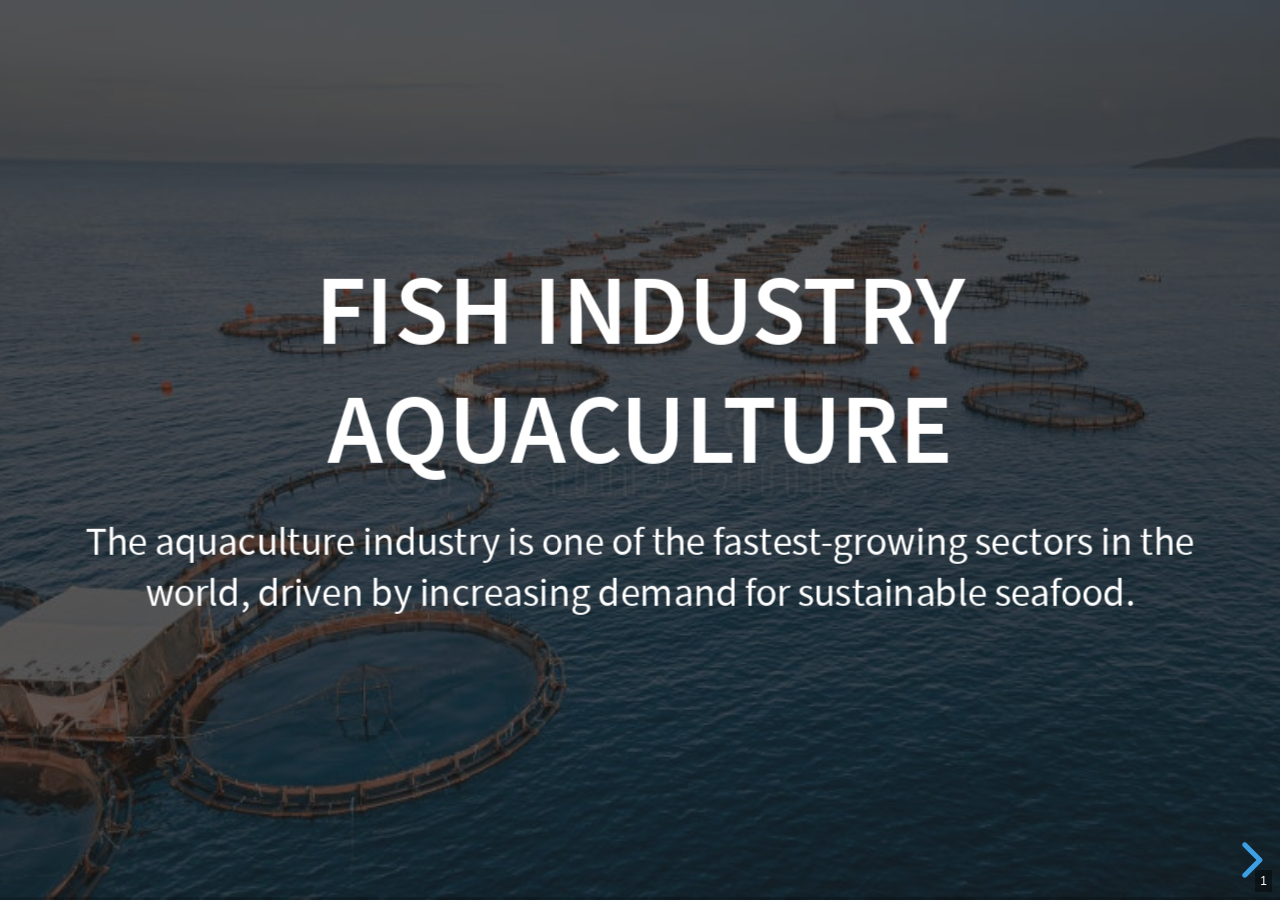
==== slides.html @ e4444623 "Deploying to gh-pages from @ AASanchezA/aquaculture-industry-lightning-talk@790b22c3489206815e1333be" ====
<!doctype html>
<html lang="en">
  <head>
    <meta charset="utf-8" />
    <meta name="viewport" content="width=device-width, initial-scale=1.0, maximum-scale=1.0, user-scalable=no" />

    <title>reveal-md</title>
    <link rel="shortcut icon" href="./favicon.ico" />
    <link rel="stylesheet" href="./dist/reset.css" />
    <link rel="stylesheet" href="./dist/reveal.css" />
    <link rel="stylesheet" href="./dist/theme/black.css" id="theme" />
    <link rel="stylesheet" href="./css/highlight/base16/zenburn.css" />

    <link rel="stylesheet" href="./_assets/style.css" />
  </head>
  <body>
    <div class="reveal">
      <div class="slides">
        <section data-markdown data-separator="\r?\n---\r?\n" data-separator-vertical="\r?\n----\r?\n">
          <textarea data-template>
            

# Fish Industry Aquaculture

<!-- .slide: data-background="img/background-title.jpg" data-background-opacity="0.3" -->

The aquaculture industry is one of the fastest-growing sectors in the world, driven by increasing demand for sustainable seafood.

Note: Welcome the audience and introduce the topic of aquaculture growth.

---

## My Background: The FishScan Project

<div style="display: flex; align-items: center; justify-content: space-around;">
  <img src="https://web.archive.org/web/20141217042105im_/http://fishscanproject.com/var/ezwebin_site/storage/images/media/eu-prosjektweb/fishscan3/final-meeting/120514-1-eng-GB/Final-meeting_large.jpg" alt="FishScan Project Team" width="300">
  <img src="img/rigsetup.png" alt="Underwater Rig Setup" width="150">
</div>

- **Innovation:** Transitioned from manual sampling to **Automated 3D Biomass Estimation**.
- **Sensor Fusion:** Combined **Time-of-Flight (TOF) depth data** with **2D CCD intensity** to solve depth-invariance.
- **Challenges:** Engineered solutions for articulated deformations, viewpoint variations, and underwater occlusions.
- **Impact:** Focused on the critical industry need for precise pre-harvest size distribution (essential for **80% of sales**).

Note: My work involved building a multi-stage pipeline: Fish Detection → Contour Extraction → Volume-Biomass Estimation, utilizing Deformable Part Models (DPM) for aquatic species.

---

## Current State of the Sector

<!-- .slide: data-background="img/background-current-state.jpg" data-background-opacity="0.2" -->

- Crucial component for sustainable seafood.
- Minimizes environmental impact.
- Faces challenges: disease outbreaks, feed costs, environmental concerns.

Note: Highlight the critical role of aquaculture as an alternative to wild-caught fish.

---

## Companies and Technologies

Summary of leading companies and technologies in the space:

- [**Stingray**](https://www.stingray.no): AI-guided laser sea lice removal and monitoring.
- [**Tidal**](https://www.tidalx.ai): AI-driven feed optimization and underwater robotics.
- [**Aquabyte**](https://www.aquabyte.ai): AI-powered underwater monitoring and analytics.
- [**OptoScale**](https://optoscale.no): Real-time biomass and welfare monitoring via the Bioscope.

Note: These companies represent the forefront of digital transformation in aquaculture.

---

## Stingray

<video data-autoplay loop muted width="100%" height="300px">
  <source src="https://stingrayonline.no/assets/bg-large-DDQn_ZKe.mp4" type="video/mp4">
</video>

<a href="https://www.stingray.no/en/technology/" target="_blank">Discover Stingray Technology</a>

- **Laser Sea Lice Removal:** Identifying parasites in real-time and firing laser pulses to kill them without harming the fish.
- **Real-time AI:** Stereo camera vision identifies parasites in milliseconds.
- **24/7 Monitoring:** Tracks biomass and welfare via Stingray Online.

Note: Stingray takes a direct, active approach to pest control using robotics and lasers, shifting from passive monitoring to active intervention.

---

## Tidal (Alphabet's X)

<div style="display: flex; align-items: center; justify-content: space-between;">
  <div style="flex: 1.5; text-align: left;">
    <video data-autoplay loop muted width="100%" height="auto">
      <source src="https://cdn.prod.website-files.com/66268f7920153766c84384ba/662c17d5b7209e4591a5b1b3_color-fish-trim3-transcode.mp4" type="video/mp4">
    </video>
    <iframe data-src="https://cdn.prod.website-files.com/66268f7920153766c84384ba/662dceab74811b48b7482b9e_fish-detection-without-fish-bg.svg" width="100%" height="200px"></iframe>
  </div>
  <div style="flex: 1; padding-left: 20px; font-size: 0.8em; text-align: left;">
    <ul>
      <li><strong>Autonomous Feeding:</strong> AI-driven optimization to reduce waste.</li>
      <li><strong>Biomass Estimation:</strong> Continuous, real-time growth monitoring.</li>
      <li><strong>Sea Lice Detection:</strong> Automated health tracking.</li>
    </ul>
  </div>
</div>

Note: Tidal was incubated at Alphabet's X and focuses on using advanced robotics and AI to reduce the environmental impact of fish farming through optimized feeding.

---

## Aquabyte

<div style="display: flex; align-items: flex-start; justify-content: space-between;">
  <div style="flex: 1.5; text-align: left;">
    <video data-autoplay loop muted width="100%" height="auto">
      <source src="https://rsgjqecbrdknpbviteei.supabase.co/storage/v1/object/public/supabase-payload/media/homepage-new-video.mp4" type="video/mp4">
    </video>
    <a href="https://www.aquabyte.ai/categories/our-solution" target="_blank">Discover Aquabyte Technology</a>
  </div>
  <div style="flex: 1; padding-left: 20px; font-size: 0.7em; text-align: left;">
    <p><strong>Product:</strong> Hammerhead Camera & AI Platform</p>
    <ul>
      <li><strong>Technology:</strong> Captures 1M+ images daily, self-cleaning hardware.</li>
      <li><strong>AI Features:</strong> Sea lice counting, biomass estimation, welfare monitoring.</li>
      <li><strong>Hardware:</strong> 
        <ul>
          <li>Hammerhead Camera: Underwater unit.</li>
          <li>Cabinet: Pen-side cloud gateway.</li>
          <li>Winch: Remote repositioning.</li>
        </ul>
      </li>
    </ul>
  </div>
</div>

Note: Aquabyte uses hardware-software integration. Their Hammerhead camera connects to cloud ML to provide actionable insights without manual handling. The hardware is designed for extreme underwater conditions with self-cleaning technology.

---

## OptoScale

<div style="display: flex; align-items: flex-start; justify-content: space-between;">
  <div style="flex: 1.5; text-align: left;">
    <video data-autoplay loop muted width="100%" height="auto">
      <source src="https://optoscale.no/wp-content/uploads/2021/08/optoscale_banner_web_v01_1_2.mp4" type="video/mp4">
    </video>
  </div>
  <div style="flex: 1; padding-left: 20px; font-size: 0.7em; text-align: left;">
    <img src="https://optoscale.no/wp-content/uploads/2021/08/BioScope-Transparent-800px-ref.png" alt="BioScope Hardware" width="300">
  </div>
</div>

<a href="https://optoscale.no/how-it-works/?lang=en" target="_blank">Discover OptoScale Technology</a>

- **Biomass Estimation:** Automating weight and growth tracking.
- **Sea Lice Counting:** Accurately measuring infestation levels.
- **Welfare Assessments:** Monitoring respiration and swimming behavior.

Note: The Bioscope hardware is designed to capture tens of thousands of images daily for comprehensive health tracking without manual handling.

---

## Technologies and Options for Growth

<div style="display: flex; align-items: center; justify-content: space-between;">
  <div style="flex: 1.5; text-align: left;">
    <iframe src="https://ourworldindata.org/grapher/aquaculture-farmed-fish-production?tab=map" loading="lazy" style="width: 100%; height: 500px; border: 0px none;" allow="web-share; clipboard-write"></iframe>
    <small>Source: <a href="https://ourworldindata.org/fish-and-overfishing" target="_blank">Our World in Data</a></small>
  </div>
  <div style="flex: 1; padding-left: 20px; font-size: 0.8em; text-align: left;">
    <ul>
      <li><strong>Role of computer vision:</strong> Addressing challenges of scale and sustainability.</li>
      <li><strong>Innovative solutions:</strong> Driving continued, efficient growth.</li>
      <li><strong>Long-term impact:</strong> Ensuring the viability of the industry.</li>
    </ul>
  </div>
</div>

Note: Emphasize that innovation is not just for efficiency but for long-term survival.

---

## Conclusion

<!-- .slide: data-background="img/background-conclusion.jpg" data-background-opacity="0.2" -->

The fish industry aquaculture sector is at a crossroads where technology like computer vision will be the key to sustainable growth.

Note: Summarize the main points and call for continued innovation.

          </textarea>
        </section>
      </div>
    </div>

    <script src="./dist/reveal.js"></script>

    <script src="./mermaid/dist/mermaid.min.js"></script>

    <script src="./plugin/markdown/markdown.js"></script>
    <script src="./plugin/highlight/highlight.js"></script>
    <script src="./plugin/zoom/zoom.js"></script>
    <script src="./plugin/notes/notes.js"></script>
    <script src="./plugin/math/math.js"></script>
    <script>
      function extend() {
        var target = {};
        for (var i = 0; i < arguments.length; i++) {
          var source = arguments[i];
          for (var key in source) {
            if (source.hasOwnProperty(key)) {
              target[key] = source[key];
            }
          }
        }
        return target;
      }

      // default options to init reveal.js
      var defaultOptions = {
        controls: true,
        progress: true,
        history: true,
        center: true,
        transition: 'default', // none/fade/slide/convex/concave/zoom
        slideNumber: true,
        highlight: {
          highlightOnLoad: false
        },
        plugins: [
          RevealMarkdown,
          RevealHighlight,
          RevealZoom,
          RevealNotes,
          RevealMath
        ]
      };

      // options from URL query string
      var queryOptions = Reveal().getQueryHash() || {};

      var options = extend(defaultOptions, {"_":["slides.md"],"static":"dist"}, queryOptions);
    </script>


    <script>
      Reveal.initialize(options);
      Reveal.addEventListener('ready', function (event) {
        const blocks = Reveal.getRevealElement().querySelectorAll('pre code:not(.mermaid)');
        const hlp = Reveal.getPlugin('highlight');
        blocks.forEach(hlp.highlightBlock);
      });
    </script>

    <script>
      const mermaidOptions = extend({ startOnLoad: false }, {});
      mermaid.startOnLoad = false;
      mermaid.initialize(mermaidOptions);
      const cb = function (event) {
        mermaid.init(mermaidOptions, '.stack.present > .present pre code.mermaid');
        mermaid.init(mermaidOptions, '.slides > .present:not(.stack) pre code.mermaid');
      }
      Reveal.addEventListener('ready', cb);
      Reveal.addEventListener('slidetransitionend', cb);
    </script>
  </body>
</html>
---- dist/theme/black.css ----
/**
 * Black theme for reveal.js. This is the opposite of the 'white' theme.
 *
 * By Hakim El Hattab, http://hakim.se
 */
@import url(./fonts/source-sans-pro/source-sans-pro.css);
section.has-light-background, section.has-light-background h1, section.has-light-background h2, section.has-light-background h3, section.has-light-background h4, section.has-light-background h5, section.has-light-background h6 {
  color: #222;
}

/*********************************************
 * GLOBAL STYLES
 *********************************************/
:root {
  --r-background-color: #191919;
  --r-main-font: Source Sans Pro, Helvetica, sans-serif;
  --r-main-font-size: 42px;
  --r-main-color: #fff;
  --r-block-margin: 20px;
  --r-heading-margin: 0 0 20px 0;
  --r-heading-font: Source Sans Pro, Helvetica, sans-serif;
  --r-heading-color: #fff;
  --r-heading-line-height: 1.2;
  --r-heading-letter-spacing: normal;
  --r-heading-text-transform: uppercase;
  --r-heading-text-shadow: none;
  --r-heading-font-weight: 600;
  --r-heading1-text-shadow: none;
  --r-heading1-size: 2.5em;
  --r-heading2-size: 1.6em;
  --r-heading3-size: 1.3em;
  --r-heading4-size: 1em;
  --r-code-font: monospace;
  --r-link-color: #42affa;
  --r-link-color-dark: #068de9;
  --r-link-color-hover: #8dcffc;
  --r-selection-background-color: rgba(66, 175, 250, 0.75);
  --r-selection-color: #fff;
  --r-overlay-element-bg-color: 240, 240, 240;
  --r-overlay-element-fg-color: 0, 0, 0;
}

.reveal-viewport {
  background: #191919;
  background-color: var(--r-background-color);
}

.reveal {
  font-family: var(--r-main-font);
  font-size: var(--r-main-font-size);
  font-weight: normal;
  color: var(--r-main-color);
}

.reveal ::selection {
  color: var(--r-selection-color);
  background: var(--r-selection-background-color);
  text-shadow: none;
}

.reveal ::-moz-selection {
  color: var(--r-selection-color);
  background: var(--r-selection-background-color);
  text-shadow: none;
}

.reveal .slides section,
.reveal .slides section > section {
  line-height: 1.3;
  font-weight: inherit;
}

/*********************************************
 * HEADERS
 *********************************************/
.reveal h1,
.reveal h2,
.reveal h3,
.reveal h4,
.reveal h5,
.reveal h6 {
  margin: var(--r-heading-margin);
  color: var(--r-heading-color);
  font-family: var(--r-heading-font);
  font-weight: var(--r-heading-font-weight);
  line-height: var(--r-heading-line-height);
  letter-spacing: var(--r-heading-letter-spacing);
  text-transform: var(--r-heading-text-transform);
  text-shadow: var(--r-heading-text-shadow);
  word-wrap: break-word;
}

.reveal h1 {
  font-size: var(--r-heading1-size);
}

.reveal h2 {
  font-size: var(--r-heading2-size);
}

.reveal h3 {
  font-size: var(--r-heading3-size);
}

.reveal h4 {
  font-size: var(--r-heading4-size);
}

.reveal h1 {
  text-shadow: var(--r-heading1-text-shadow);
}

/*********************************************
 * OTHER
 *********************************************/
.reveal p {
  margin: var(--r-block-margin) 0;
  line-height: 1.3;
}

/* Remove trailing margins after titles */
.reveal h1:last-child,
.reveal h2:last-child,
.reveal h3:last-child,
.reveal h4:last-child,
.reveal h5:last-child,
.reveal h6:last-child {
  margin-bottom: 0;
}

/* Ensure certain elements are never larger than the slide itself */
.reveal img,
.reveal video,
.reveal iframe {
  max-width: 95%;
  max-height: 95%;
}

.reveal strong,
.reveal b {
  font-weight: bold;
}

.reveal em {
  font-style: italic;
}

.reveal ol,
.reveal dl,
.reveal ul {
  display: inline-block;
  text-align: left;
  margin: 0 0 0 1em;
}

.reveal ol {
  list-style-type: decimal;
}

.reveal ul {
  list-style-type: disc;
}

.reveal ul ul {
  list-style-type: square;
}

.reveal ul ul ul {
  list-style-type: circle;
}

.reveal ul ul,
.reveal ul ol,
.reveal ol ol,
.reveal ol ul {
  display: block;
  margin-left: 40px;
}

.reveal dt {
  font-weight: bold;
}

.reveal dd {
  margin-left: 40px;
}

.reveal blockquote {
  display: block;
  position: relative;
  width: 70%;
  margin: var(--r-block-margin) auto;
  padding: 5px;
  font-style: italic;
  background: rgba(255, 255, 255, 0.05);
  box-shadow: 0px 0px 2px rgba(0, 0, 0, 0.2);
}

.reveal blockquote p:first-child,
.reveal blockquote p:last-child {
  display: inline-block;
}

.reveal q {
  font-style: italic;
}

.reveal pre {
  display: block;
  position: relative;
  width: 90%;
  margin: var(--r-block-margin) auto;
  text-align: left;
  font-size: 0.55em;
  font-family: var(--r-code-font);
  line-height: 1.2em;
  word-wrap: break-word;
  box-shadow: 0px 5px 15px rgba(0, 0, 0, 0.15);
}

.reveal code {
  font-family: var(--r-code-font);
  text-transform: none;
  tab-size: 2;
}

.reveal pre code {
  display: block;
  padding: 5px;
  overflow: auto;
  max-height: 400px;
  word-wrap: normal;
}

.reveal .code-wrapper {
  white-space: normal;
}

.reveal .code-wrapper code {
  white-space: pre;
}

.reveal table {
  margin: auto;
  border-collapse: collapse;
  border-spacing: 0;
}

.reveal table th {
  font-weight: bold;
}

.reveal table th,
.reveal table td {
  text-align: left;
  padding: 0.2em 0.5em 0.2em 0.5em;
  border-bottom: 1px solid;
}

.reveal table th[align=center],
.reveal table td[align=center] {
  text-align: center;
}

.reveal table th[align=right],
.reveal table td[align=right] {
  text-align: right;
}

.reveal table tbody tr:last-child th,
.reveal table tbody tr:last-child td {
  border-bottom: none;
}

.reveal sup {
  vertical-align: super;
  font-size: smaller;
}

.reveal sub {
  vertical-align: sub;
  font-size: smaller;
}

.reveal small {
  display: inline-block;
  font-size: 0.6em;
  line-height: 1.2em;
  vertical-align: top;
}

.reveal small * {
  vertical-align: top;
}

.reveal img {
  margin: var(--r-block-margin) 0;
}

/*********************************************
 * LINKS
 *********************************************/
.reveal a {
  color: var(--r-link-color);
  text-decoration: none;
  transition: color 0.15s ease;
}

.reveal a:hover {
  color: var(--r-link-color-hover);
  text-shadow: none;
  border: none;
}

.reveal .roll span:after {
  color: #fff;
  background: var(--r-link-color-dark);
}

/*********************************************
 * Frame helper
 *********************************************/
.reveal .r-frame {
  border: 4px solid var(--r-main-color);
  box-shadow: 0 0 10px rgba(0, 0, 0, 0.15);
}

.reveal a .r-frame {
  transition: all 0.15s linear;
}

.reveal a:hover .r-frame {
  border-color: var(--r-link-color);
  box-shadow: 0 0 20px rgba(0, 0, 0, 0.55);
}

/*********************************************
 * NAVIGATION CONTROLS
 *********************************************/
.reveal .controls {
  color: var(--r-link-color);
}

/*********************************************
 * PROGRESS BAR
 *********************************************/
.reveal .progress {
  background: rgba(0, 0, 0, 0.2);
  color: var(--r-link-color);
}

/*********************************************
 * PRINT BACKGROUND
 *********************************************/
@media print {
  .backgrounds {
    background-color: var(--r-background-color);
  }
}
---- css/highlight/base16/zenburn.css ----
pre code.hljs {
  display: block;
  overflow-x: auto;
  padding: 1em
}
code.hljs {
  padding: 3px 5px
}
/*!
  Theme: Zenburn
  Author: elnawe
  License: ~ MIT (or more permissive) [via base16-schemes-source]
  Maintainer: @highlightjs/core-team
  Version: 2021.09.0
*/
/*
  WARNING: DO NOT EDIT THIS FILE DIRECTLY.

  This theme file was auto-generated from the Base16 scheme zenburn
  by the Highlight.js Base16 template builder.

  - https://github.com/highlightjs/base16-highlightjs
*/
/*
base00  #383838  Default Background
base01  #404040  Lighter Background (Used for status bars, line number and folding marks)
base02  #606060  Selection Background
base03  #6f6f6f  Comments, Invisibles, Line Highlighting
base04  #808080  Dark Foreground (Used for status bars)
base05  #dcdccc  Default Foreground, Caret, Delimiters, Operators
base06  #c0c0c0  Light Foreground (Not often used)
base07  #ffffff  Light Background (Not often used)
base08  #dca3a3  Variables, XML Tags, Markup Link Text, Markup Lists, Diff Deleted
base09  #dfaf8f  Integers, Boolean, Constants, XML Attributes, Markup Link Url
base0A  #e0cf9f  Classes, Markup Bold, Search Text Background
base0B  #5f7f5f  Strings, Inherited Class, Markup Code, Diff Inserted
base0C  #93e0e3  Support, Regular Expressions, Escape Characters, Markup Quotes
base0D  #7cb8bb  Functions, Methods, Attribute IDs, Headings
base0E  #dc8cc3  Keywords, Storage, Selector, Markup Italic, Diff Changed
base0F  #000000  Deprecated, Opening/Closing Embedded Language Tags, e.g. <?php ?>
*/
pre code.hljs {
  display: block;
  overflow-x: auto;
  padding: 1em
}
code.hljs {
  padding: 3px 5px
}
.hljs {
  color: #dcdccc;
  background: #383838
}
.hljs::selection,
.hljs ::selection {
  background-color: #606060;
  color: #dcdccc
}
/* purposely do not highlight these things */
.hljs-formula,
.hljs-params,
.hljs-property {
  
}
/* base03 - #6f6f6f -  Comments, Invisibles, Line Highlighting */
.hljs-comment {
  color: #6f6f6f
}
/* base04 - #808080 -  Dark Foreground (Used for status bars) */
.hljs-tag {
  color: #808080
}
/* base05 - #dcdccc -  Default Foreground, Caret, Delimiters, Operators */
.hljs-subst,
.hljs-punctuation,
.hljs-operator {
  color: #dcdccc
}
.hljs-operator {
  opacity: 0.7
}
/* base08 - Variables, XML Tags, Markup Link Text, Markup Lists, Diff Deleted */
.hljs-bullet,
.hljs-variable,
.hljs-template-variable,
.hljs-selector-tag,
.hljs-name,
.hljs-deletion {
  color: #dca3a3
}
/* base09 - Integers, Boolean, Constants, XML Attributes, Markup Link Url */
.hljs-symbol,
.hljs-number,
.hljs-link,
.hljs-attr,
.hljs-variable.constant_,
.hljs-literal {
  color: #dfaf8f
}
/* base0A - Classes, Markup Bold, Search Text Background */
.hljs-title,
.hljs-class .hljs-title,
.hljs-title.class_ {
  color: #e0cf9f
}
.hljs-strong {
  font-weight: bold;
  color: #e0cf9f
}
/* base0B - Strings, Inherited Class, Markup Code, Diff Inserted */
.hljs-code,
.hljs-addition,
.hljs-title.class_.inherited__,
.hljs-string {
  color: #5f7f5f
}
/* base0C - Support, Regular Expressions, Escape Characters, Markup Quotes */
/* guessing */
.hljs-built_in,
.hljs-doctag,
.hljs-quote,
.hljs-keyword.hljs-atrule,
.hljs-regexp {
  color: #93e0e3
}
/* base0D - Functions, Methods, Attribute IDs, Headings */
.hljs-function .hljs-title,
.hljs-attribute,
.ruby .hljs-property,
.hljs-title.function_,
.hljs-section {
  color: #7cb8bb
}
/* base0E - Keywords, Storage, Selector, Markup Italic, Diff Changed */
/* .hljs-selector-id, */
/* .hljs-selector-class, */
/* .hljs-selector-attr, */
/* .hljs-selector-pseudo, */
.hljs-type,
.hljs-template-tag,
.diff .hljs-meta,
.hljs-keyword {
  color: #dc8cc3
}
.hljs-emphasis {
  color: #dc8cc3;
  font-style: italic
}
/* base0F - Deprecated, Opening/Closing Embedded Language Tags, e.g. <?php ?> */
/*
  prevent top level .keyword and .string scopes
  from leaking into meta by accident
*/
.hljs-meta,
.hljs-meta .hljs-keyword,
.hljs-meta .hljs-string {
  color: #000000
}
/* for v10 compatible themes */
.hljs-meta .hljs-keyword,
.hljs-meta-keyword {
  font-weight: bold
}
---- _assets/style.css ----
.reveal {
  font-size: 32px;
}

.reveal h1 {
  font-size: 2.5em;
}

.reveal h2 {
  font-size: 1.6em;
}

.reveal ul, .reveal ol {
  font-size: 0.9em;
}
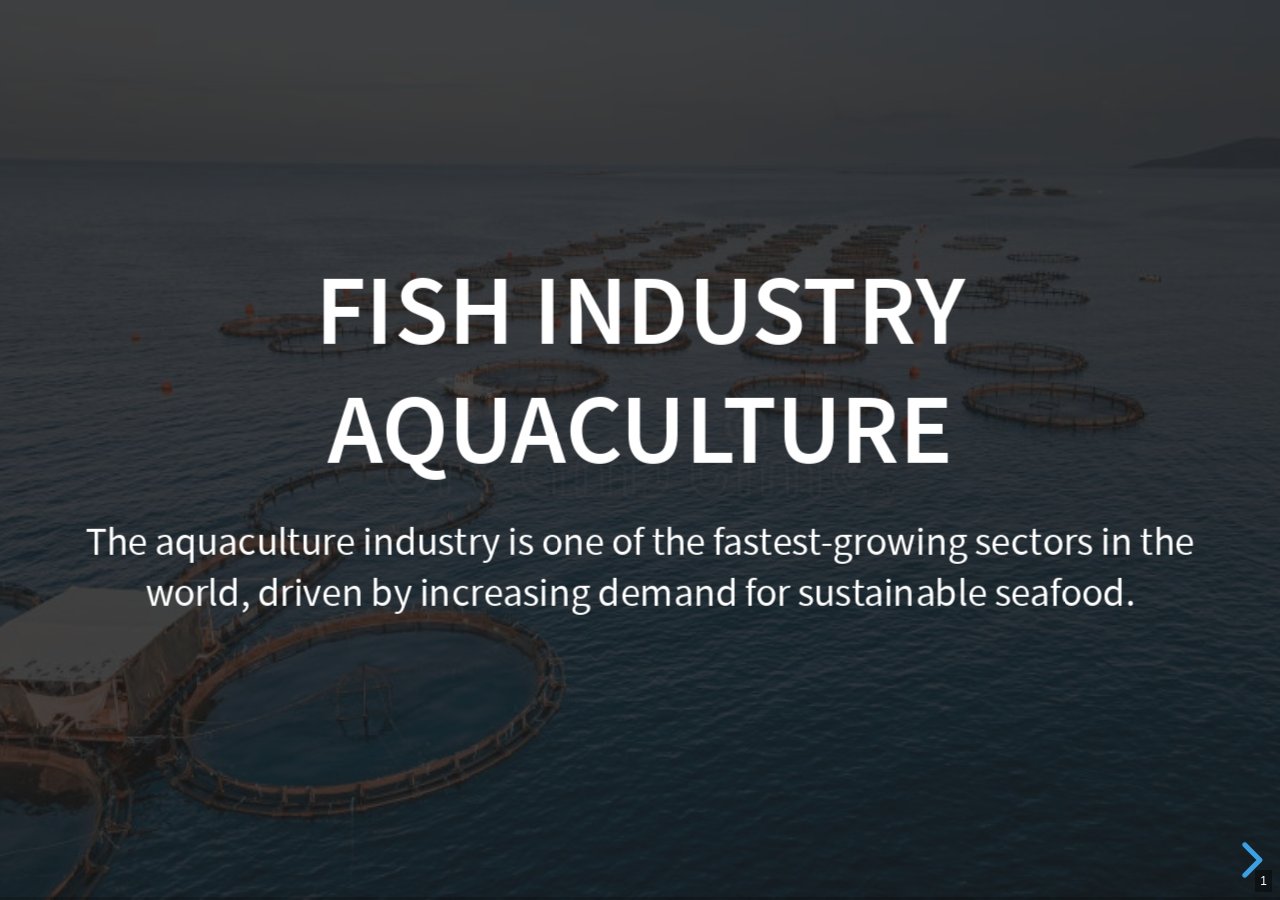
==== commit 22bdd3a0: "Deploying to gh-pages from @ AASanchezA/aquaculture-industry-lightning-talk@173ea3c9f5eef3b4f6b6604c" ====
--- a/slides.html
+++ b/slides.html
@@ -22,7 +22,7 @@
 
 # Fish Industry Aquaculture
 
-<!-- .slide: data-background="img/background-title.jpg" data-background-opacity="0.3" -->
+<!-- .slide: data-background="img/background-title.png" data-background-opacity="0.2" -->
 
 The aquaculture industry is one of the fastest-growing sectors in the world, driven by increasing demand for sustainable seafood.
 
@@ -48,7 +48,7 @@
 
 ## Current State of the Sector
 
-<!-- .slide: data-background="img/background-current-state.jpg" data-background-opacity="0.2" -->
+<!-- .slide: data-background="img/background-current-state.png" data-background-opacity="0.2" -->
 
 - Crucial component for sustainable seafood.
 - Minimizes environmental impact.
@@ -183,7 +183,7 @@
 
 ## Conclusion
 
-<!-- .slide: data-background="img/background-conclusion.jpg" data-background-opacity="0.2" -->
+<!-- .slide: data-background="img/background-conclusion.png" data-background-opacity="0.2" -->
 
 The fish industry aquaculture sector is at a crossroads where technology like computer vision will be the key to sustainable growth.
 
